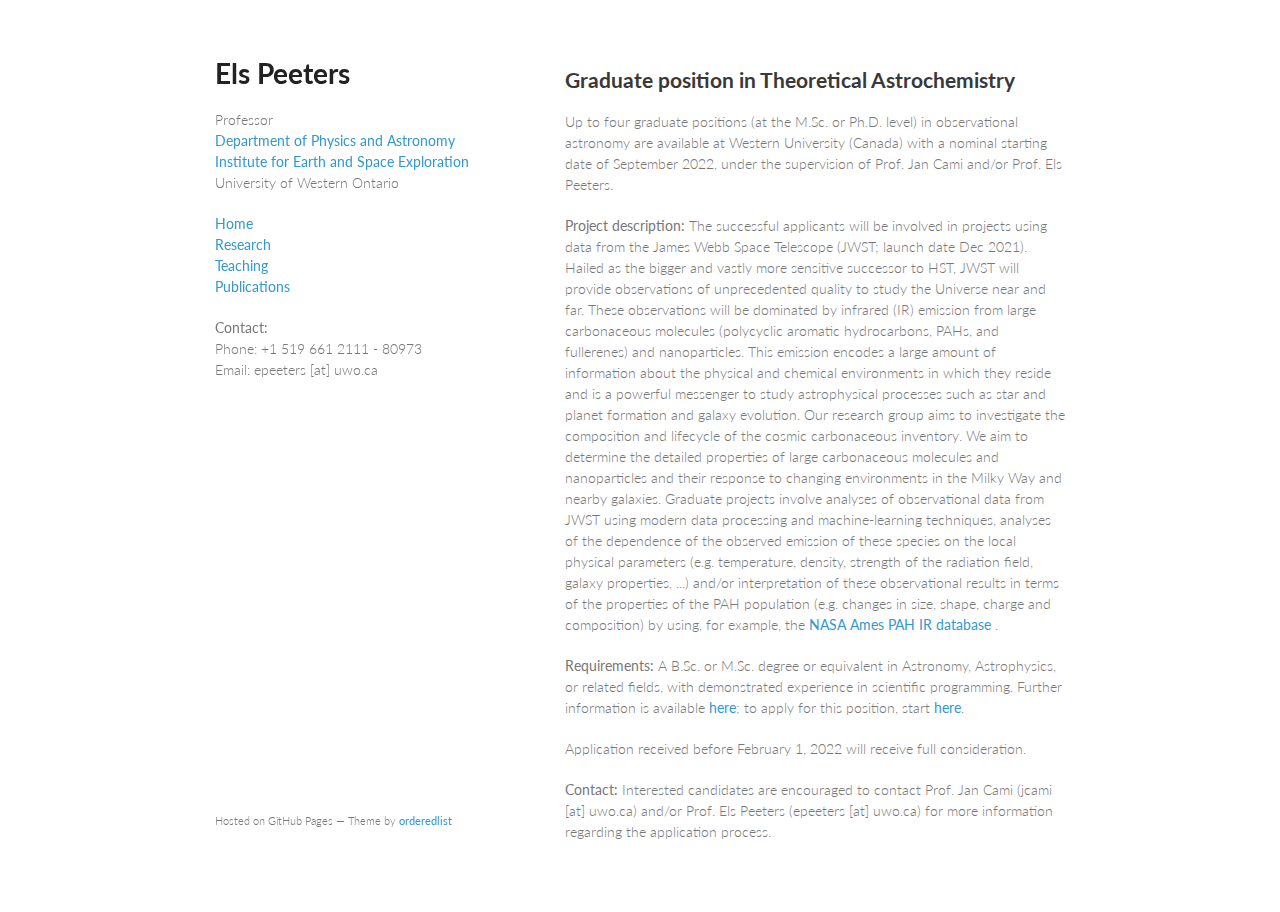
==== pos_astro.html @ 93d42091 "Create pos_astro.html" ====
<!doctype html>
<html>
  <head>
    <meta charset="utf-8">
    <meta http-equiv="X-UA-Compatible" content="chrome=1">
    <title>Els Peeters</title>

    <link rel="stylesheet" href="styles.css">
    <link rel="stylesheet" href="pygment_trac.css">
    <meta name="viewport" content="width=device-width, initial-scale=1, user-scalable=no">
    <!--[if lt IE 9]>
    <script src="//html5shiv.googlecode.com/svn/trunk/html5.js"></script>
    <![endif]-->
  </head>
  <body>
    <div class="wrapper">
      <header>
        <h1>Els Peeters</h1>
        <p>Professor<br>
          <a href="https://physics.uwo.ca">Department of Physics and Astronomy</a><br>
          <a href="https://space.uwo.ca">Institute for Earth and Space Exploration</a><br>
        University of Western Ontario</p>

        <p>
          <a href="index.html">Home</a> <br>
          <a href="research.html">Research</a><br>
          <a href="teaching.html">Teaching</a><br>
          <a href="https://ui.adsabs.harvard.edu/search/filter_author_facet_hier_fq_author=NOT&filter_author_facet_hier_fq_author=(*%3A*%20NOT%20author_facet_hier%3A%221%2FPeeters%2C%20E%2FPeeters%2C%20Elise%22%20NOT%20author_facet_hier%3A%221%2FPeeters%2C%20E%2FPeeters%2C%20Elisabeth%20M%20%20J%22%20NOT%20author_facet_hier%3A%221%2FPeeters%2C%20E%2FPeeters%2C%20Eveline%22%20NOT%20author_facet_hier%3A%221%2FPeeters%2C%20E%2FPeeters%2C%20Emiel%22%20NOT%20author_facet_hier%3A%221%2FPeeters%2C%20E%2FPeeters%2C%20Eric%22%20NOT%20author_facet_hier%3A%221%2FPeeters%2C%20E%2FPeeters%2C%20E%20%20T%20%20H%20%20M%22%20NOT%20author_facet_hier%3A%221%2FPeeters%2C%20E%2FPeeters%2C%20Edwin%20T%20%20H%20%20M%22)&filter_author_facet_hier_fq_author=author_facet_hier%3A%220%2FJanssen%2C%20R%22&fq=%7B!type%3Daqp%20v%3D%24fq_author%7D&fq=%7B!type%3Daqp%20v%3D%24fq_bibstem_facet%7D&fq_author=((*%3A*%20NOT%20author_facet_hier%3A%221%2FPeeters%2C%20E%2FPeeters%2C%20Elise%22%20NOT%20author_facet_hier%3A%221%2FPeeters%2C%20E%2FPeeters%2C%20Elisabeth%20M%20%20J%22%20NOT%20author_facet_hier%3A%221%2FPeeters%2C%20E%2FPeeters%2C%20Eveline%22%20NOT%20author_facet_hier%3A%221%2FPeeters%2C%20E%2FPeeters%2C%20Emiel%22%20NOT%20author_facet_hier%3A%221%2FPeeters%2C%20E%2FPeeters%2C%20Eric%22%20NOT%20author_facet_hier%3A%221%2FPeeters%2C%20E%2FPeeters%2C%20E%20%20T%20%20H%20%20M%22%20NOT%20author_facet_hier%3A%221%2FPeeters%2C%20E%2FPeeters%2C%20Edwin%20T%20%20H%20%20M%22)%20NOT%20author_facet_hier%3A%220%2FJanssen%2C%20R%22)&fq_bibstem_facet=((*%3A*%20NOT%20bibstem_facet%3A%22MaMol%22%20NOT%20bibstem_facet%3A%22PLoSO%22)%20NOT%20bibstem_facet%3A%22AGUSMNB33%22%20NOT%20bibstem_facet%3A%22TeNov%22%20NOT%20bibstem_facet%3A%22PhL%22)&p_=0&q=%20author%3A%22Peeters%2C%20E%22&sort=date%20desc%2C%20bibcode%20desc">Publications</a> <br>
        </p>

        <p> <b> Contact: </b> <br>
          Phone: +1 519 661 2111 - 80973<br>
          Email: epeeters [at] uwo.ca <br>
        </p>

      </header>
      <section>
        <h2>
<a id="pos-astrochem" class="anchor" href="#pos-astrochem" 
   aria-hidden="true"><span class="octicon octicon-link"></span></a>Graduate 
          position in Theoretical Astrochemistry</h2>
        
        <p> Up to four graduate positions (at the M.Sc. or Ph.D. level) in observational 
          astronomy are available at Western University (Canada) with a nominal starting date of 
          September 2022, under the supervision of Prof. Jan Cami and/or Prof. Els Peeters.  </p>
          
        <p> <b>Project description:</b> The successful applicants will be involved in projects 
          using data from the James Webb Space Telescope (JWST; launch date Dec 2021). Hailed 
          as the bigger and vastly more sensitive successor to HST, JWST will provide observations 
          of unprecedented quality to study the Universe near and far. These observations will 
          be dominated by infrared (IR) emission from large carbonaceous molecules (polycyclic 
          aromatic hydrocarbons, PAHs, and fullerenes) and nanoparticles. This emission encodes 
          a large amount of information about the physical and chemical environments in which 
          they reside and is a powerful messenger to study astrophysical processes such as star 
          and planet formation and galaxy evolution. 
          
          Our research group aims to investigate the composition and lifecycle of the cosmic 
          carbonaceous inventory. We aim to determine the detailed properties of large 
          carbonaceous molecules and nanoparticles and their response to changing environments 
          in the Milky Way and nearby galaxies. Graduate projects involve analyses of 
          observational data from JWST using modern data processing and machine-learning 
          techniques, analyses of the dependence of the observed emission of these species on 
          the local physical parameters (e.g. temperature, density, strength of the radiation 
          field, galaxy properties, ...) and/or interpretation of these observational results 
          in terms of the properties of the PAH population (e.g. changes in size, shape, charge 
          and composition) by using, for example, the <a href="www.astrochem.org/pahdb">NASA Ames PAH IR database 
          </a>.   </p>

        <p> <b>Requirements:</b> A B.Sc. or M.Sc. degree or equivalent in Astronomy, Astrophysics, 
          or related fields, with demonstrated experience in scientific programming. 
          Further information is available 
          <a href="https://physics.uwo.ca/graduate/future_students/index.html">here</a>; to 
          apply for this position, start 
          <a href="https://physics.uwo.ca/graduate/future_students/how_to_apply.html">here</a>. </p>
          
          <p> Application received before February 1, 2022 will receive full consideration.</p>

        <p> <b>Contact:</b> Interested candidates are encouraged to contact Prof. Jan Cami 
          (jcami [at] uwo.ca) and/or Prof. Els Peeters (epeeters [at] uwo.ca) for more information 
          regarding the application process. 

        <br>

      </section>
      <footer>
        <p><small>Hosted on GitHub Pages &mdash; Theme by <a href="https://github.com/orderedlist">orderedlist</a></small></p>
      </footer>
    </div>
    <script src="javascripts/scale.fix.js"></script>

  </body>
</html>
---- styles.css ----
@import url(https://fonts.googleapis.com/css?family=Lato:300italic,700italic,300,700);

body {
  padding:50px;
  font:14px/1.5 Lato, "Helvetica Neue", Helvetica, Arial, sans-serif;
  color:#777;
  font-weight:300;
}

h1, h2, h3, h4, h5, h6 {
  color:#222;
  margin:0 0 20px;
}

p, ol, table, pre, dl {
  margin:0 0 20px;
}

ul {
    margin:0;
}

h1, h2, h3 {
  line-height:1.1;
}

h1 {
  font-size:28px;
}

h2 {
  color:#393939;
}

h3, h4, h5, h6 {
  color:#494949;
}

a {
  color:#39c;
  font-weight:400;
  text-decoration:none;
}

a small {
  font-size:11px;
  color:#777;
  margin-top:-0.6em;
  display:block;
}

.wrapper {
  width:850px;
  margin:0 auto;
}

blockquote {
  border-left:1px solid #e5e5e5;
  margin:0;
  padding:0 0 0 20px;
  font-style:italic;
}

code, pre {
  font-family:Monaco, Bitstream Vera Sans Mono, Lucida Console, Terminal;
  color:#333;
  font-size:12px;
}

pre {
  padding:8px 15px;
  background: #f8f8f8;  
  border-radius:5px;
  border:1px solid #e5e5e5;
  overflow-x: auto;
}

table {
  width:100%;
  border-collapse:collapse;
}

th, td {
  text-align:left;
  padding:5px 10px;
  border-bottom:1px solid #e5e5e5;
}

dt {
  color:#444;
  font-weight:700;
}

th {
  color:#444;
}

img {
  max-width:100%;
}

header {
  width:370px;
  float:left;
  position:fixed;
}

header ul {
  list-style:none;
  height:40px;
  
  padding:0;
  
  background: #eee;
  background: -moz-linear-gradient(top, #f8f8f8 0%, #dddddd 100%);
  background: -webkit-gradient(linear, left top, left bottom, color-stop(0%,#f8f8f8), color-stop(100%,#dddddd));
  background: -webkit-linear-gradient(top, #f8f8f8 0%,#dddddd 100%);
  background: -o-linear-gradient(top, #f8f8f8 0%,#dddddd 100%);
  background: -ms-linear-gradient(top, #f8f8f8 0%,#dddddd 100%);
  background: linear-gradient(top, #f8f8f8 0%,#dddddd 100%);
  
  border-radius:5px;
  border:1px solid #d2d2d2;
  box-shadow:inset #fff 0 1px 0, inset rgba(0,0,0,0.03) 0 -1px 0;
  width:270px;
}

header li {
  width:89px;
  float:left;
  border-right:1px solid #d2d2d2;
  height:40px;
}

header ul a {
  line-height:1;
  font-size:11px;
  color:#999;
  display:block;
  text-align:center;
  padding-top:6px;
  height:40px;
}

strong {
  color:#222;
  font-weight:700;
}

header ul li + li {
  width:88px;
  border-left:1px solid #fff;
}

header ul li + li + li {
  border-right:none;
  width:89px;
}

header ul a strong {
  font-size:14px;
  display:block;
  color:#222;
}

section {
  width:500px;
  float:right;
  padding-bottom:50px;
  padding-top:10px;
}

small {
  font-size:11px;
}

hr {
  border:0;
  background:#e5e5e5;
  height:1px;
  margin:0 0 20px;
}

footer {
  width:270px;
  float:left;
  position:fixed;
  bottom:50px;
}

@media print, screen and (max-width: 960px) {
  
  div.wrapper {
    width:auto;
    margin:0;
  }
  
  header, section, footer {
    float:none;
    position:static;
    width:auto;
  }
  
  header {
    padding-right:320px;
  }
  
  section {
    border:1px solid #e5e5e5;
    border-width:1px 0;
    padding:20px 0;
    margin:0 0 20px;
  }
  
  header a small {
    display:inline;
  }
  
  header ul {
    position:absolute;
    right:50px;
    top:52px;
  }
}

@media print, screen and (max-width: 720px) {
  body {
    word-wrap:break-word;
  }
  
  header {
    padding:0;
  }
  
  header ul, header p.view {
    position:static;
  }
  
  pre, code {
    word-wrap:normal;
  }
}

@media print, screen and (max-width: 480px) {
  body {
    padding:15px;
  }
  
  header ul {
    display:none;
  }
}

@media print {
  body {
    padding:0.4in;
    font-size:12pt;
    color:#444;
  }
}
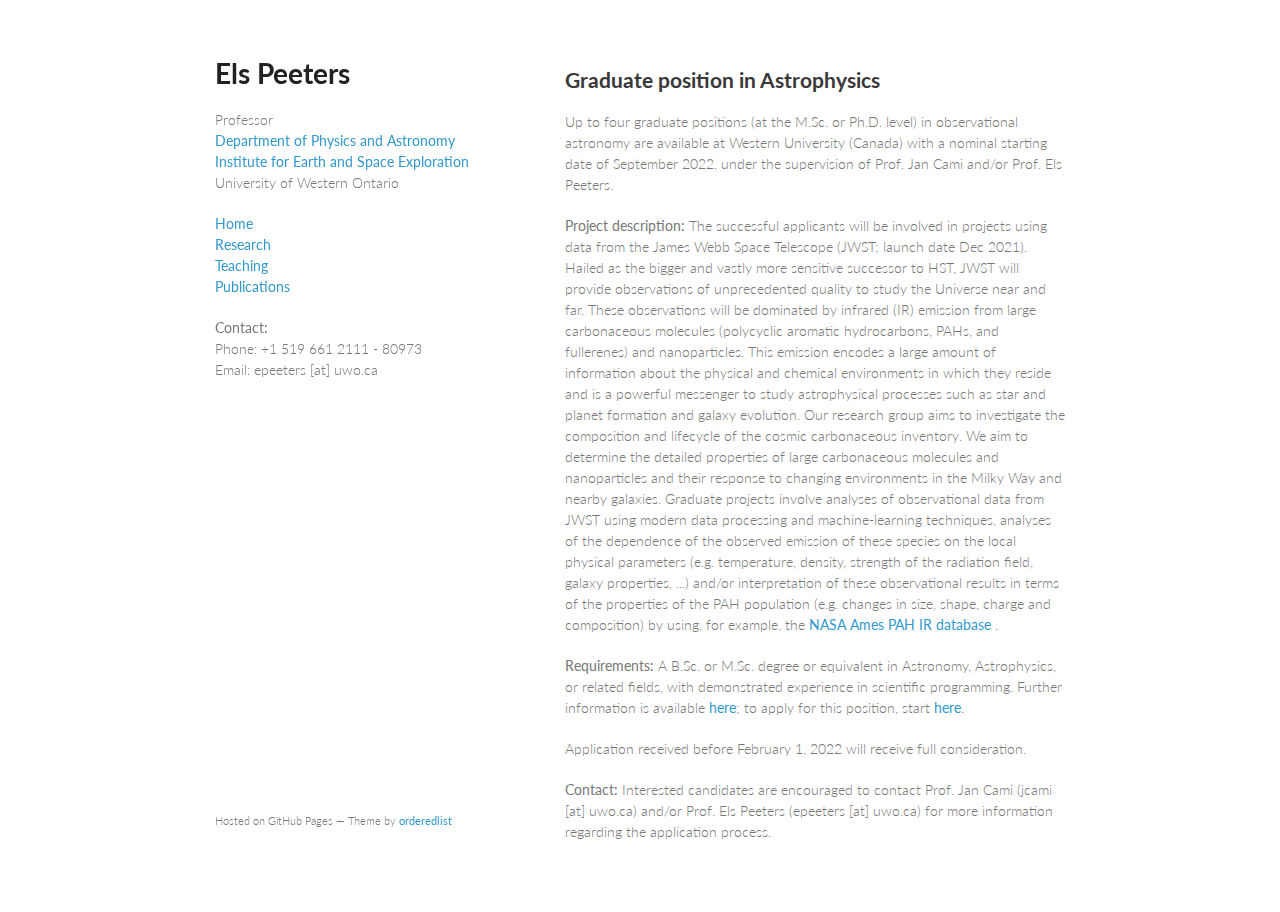
==== commit ce0ef065: "Update pos_astro.html" ====
--- a/pos_astro.html
+++ b/pos_astro.html
@@ -38,7 +38,7 @@
         <h2>
 <a id="pos-astrochem" class="anchor" href="#pos-astrochem" 
    aria-hidden="true"><span class="octicon octicon-link"></span></a>Graduate 
-          position in Theoretical Astrochemistry</h2>
+          position in Astrophysics </h2>
         
         <p> Up to four graduate positions (at the M.Sc. or Ph.D. level) in observational 
           astronomy are available at Western University (Canada) with a nominal starting date of 
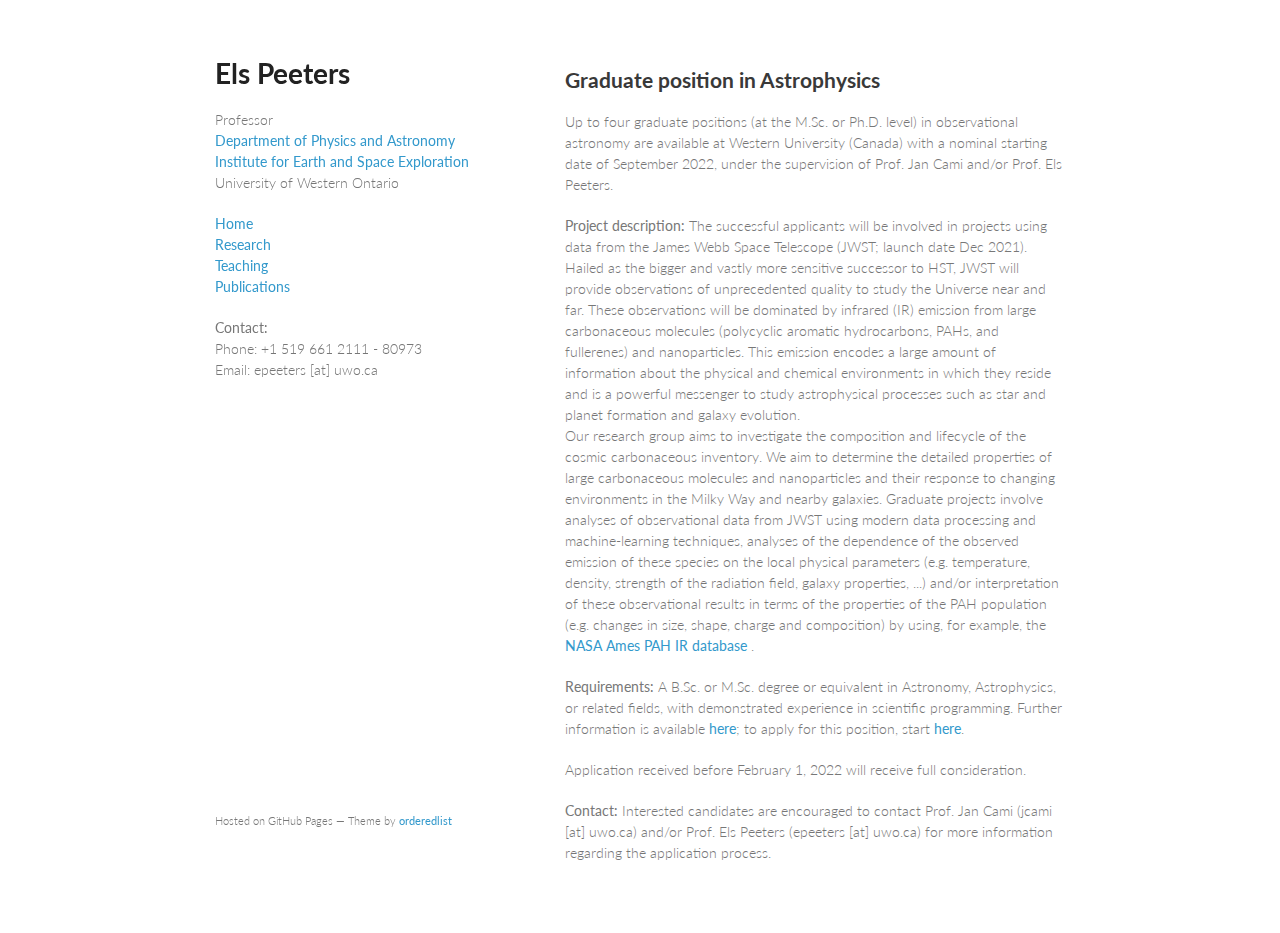
==== commit a7d2f625: "Update pos_astro.html" ====
--- a/pos_astro.html
+++ b/pos_astro.html
@@ -53,6 +53,7 @@
           a large amount of information about the physical and chemical environments in which 
           they reside and is a powerful messenger to study astrophysical processes such as star 
           and planet formation and galaxy evolution. 
+          <br>
           
           Our research group aims to investigate the composition and lifecycle of the cosmic 
           carbonaceous inventory. We aim to determine the detailed properties of large 
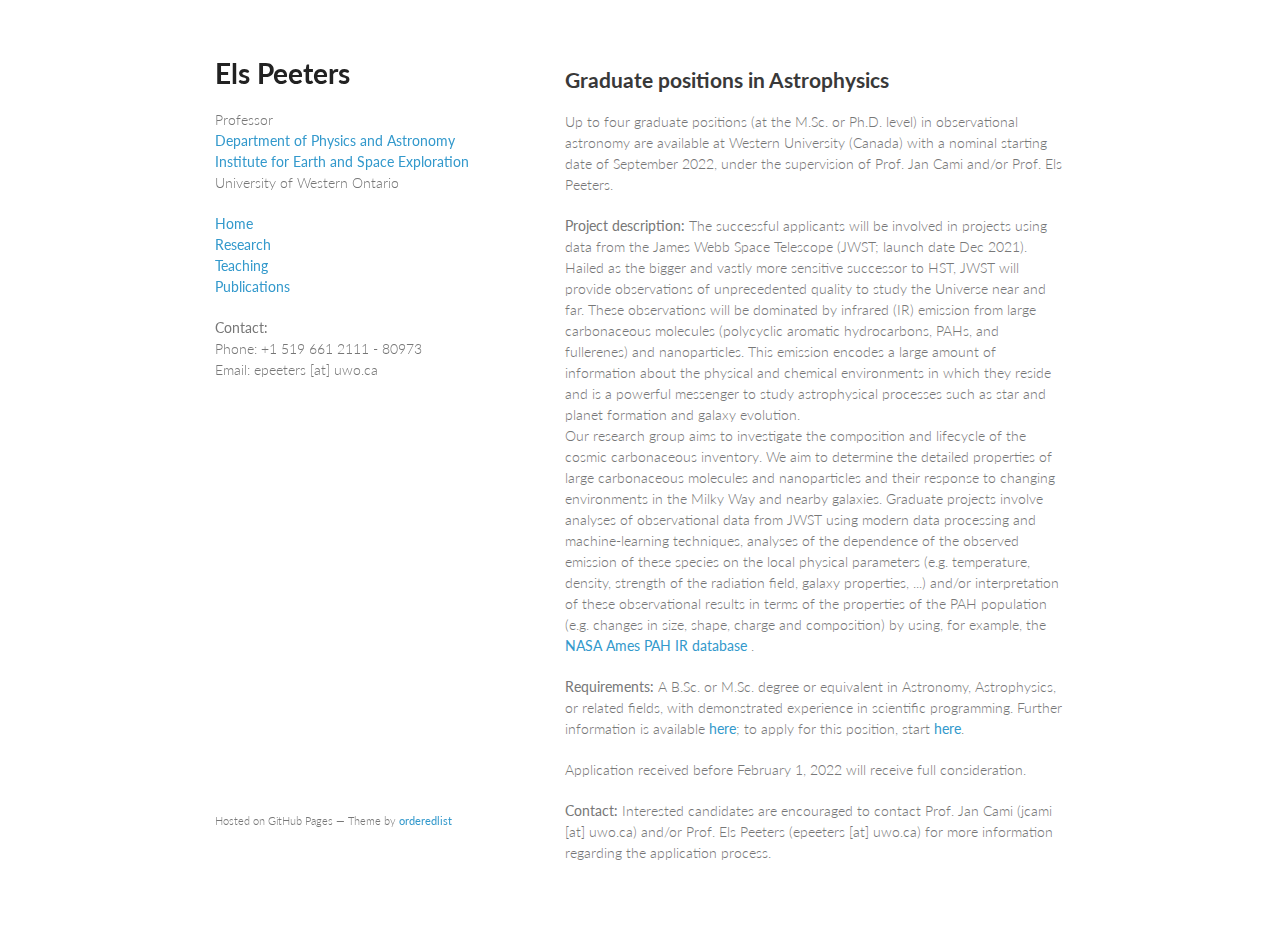
==== commit 7c4aae5d: "Update pos_astro.html" ====
--- a/pos_astro.html
+++ b/pos_astro.html
@@ -38,7 +38,7 @@
         <h2>
 <a id="pos-astrochem" class="anchor" href="#pos-astrochem" 
    aria-hidden="true"><span class="octicon octicon-link"></span></a>Graduate 
-          position in Astrophysics </h2>
+          positions in Astrophysics </h2>
         
         <p> Up to four graduate positions (at the M.Sc. or Ph.D. level) in observational 
           astronomy are available at Western University (Canada) with a nominal starting date of 
